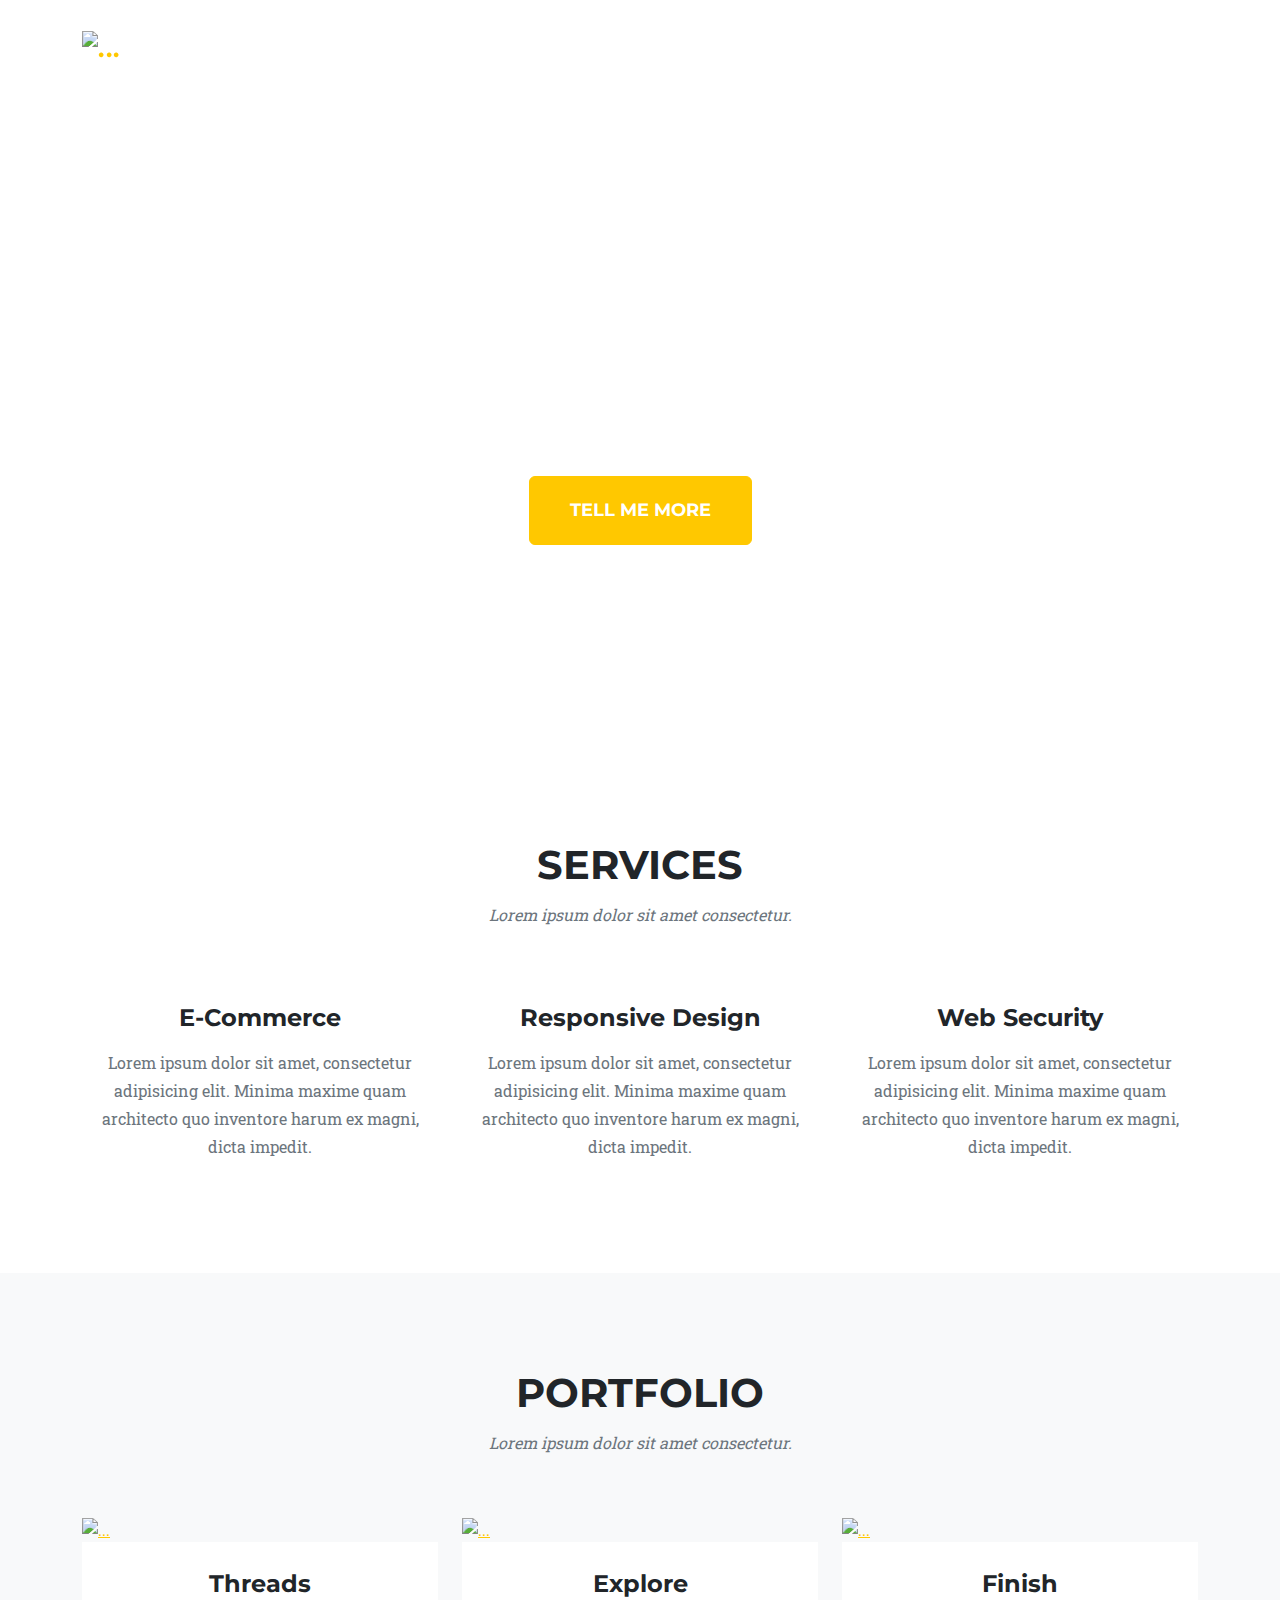
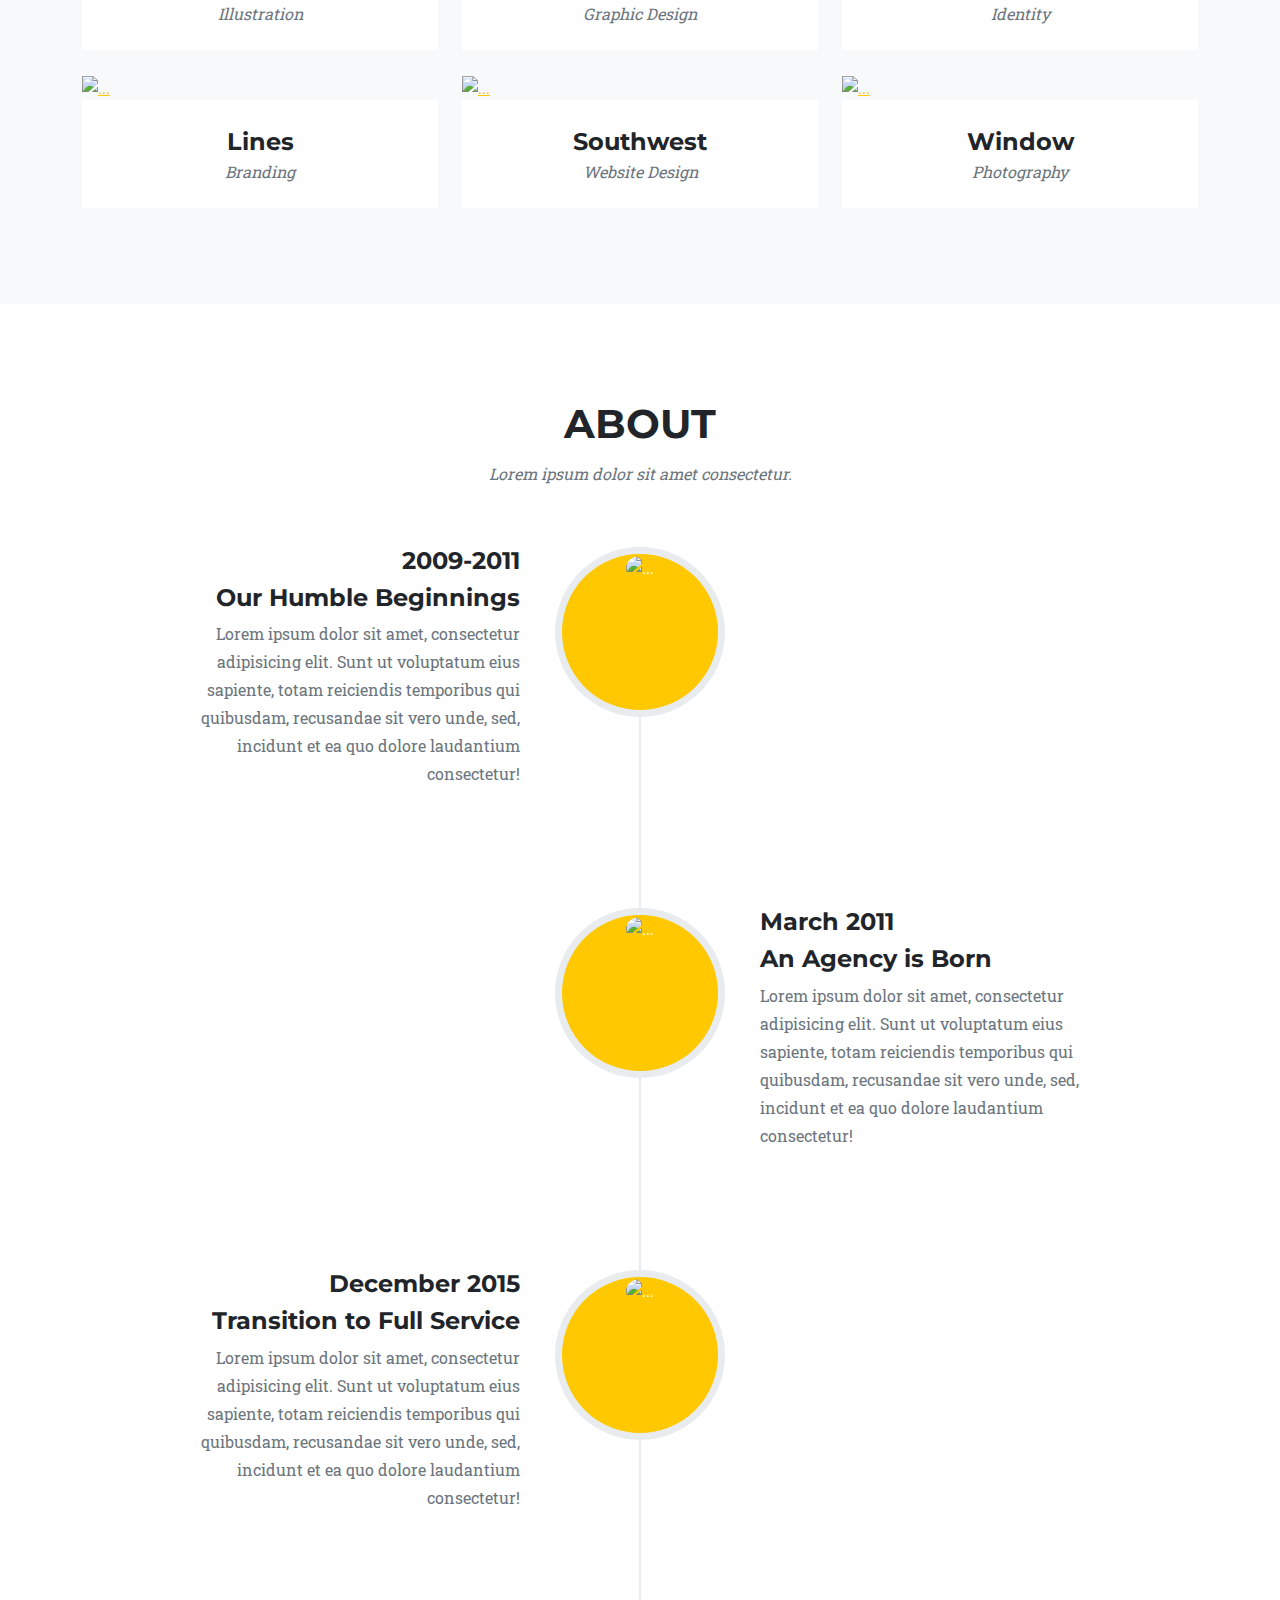
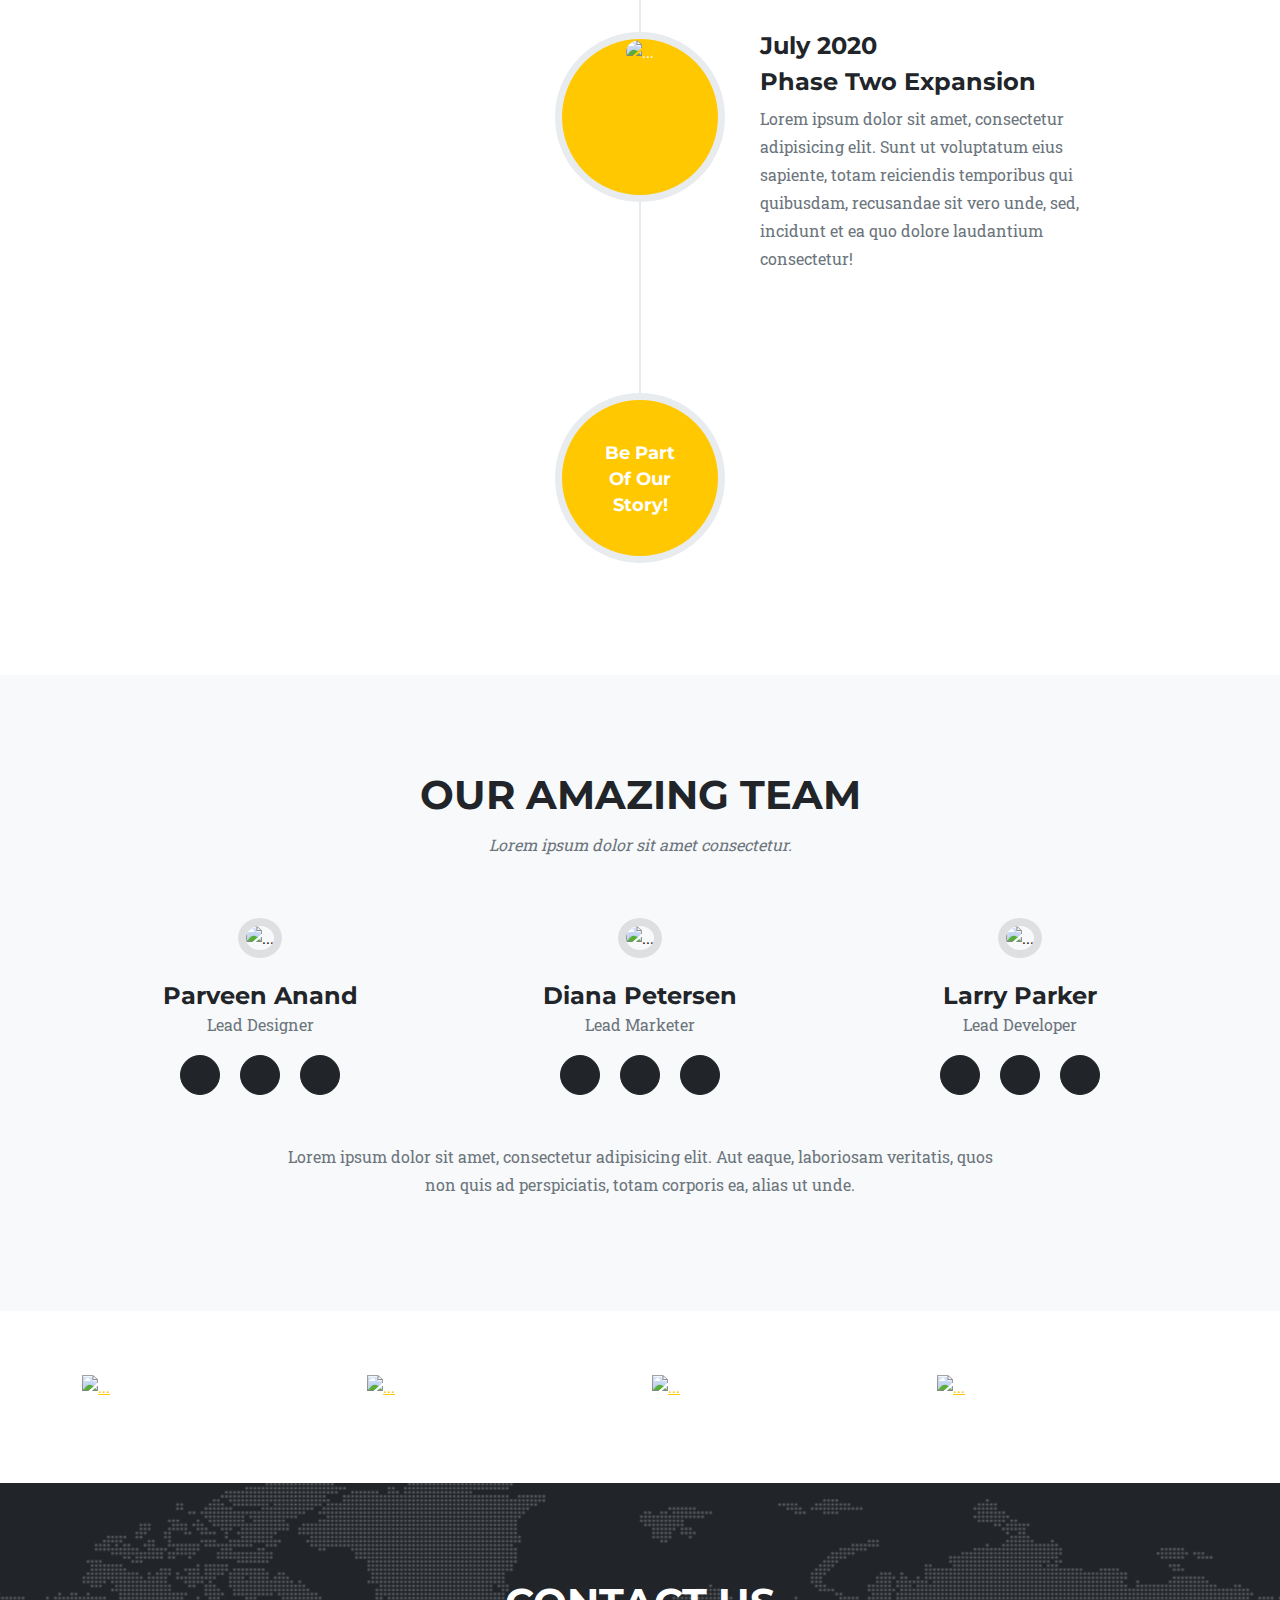
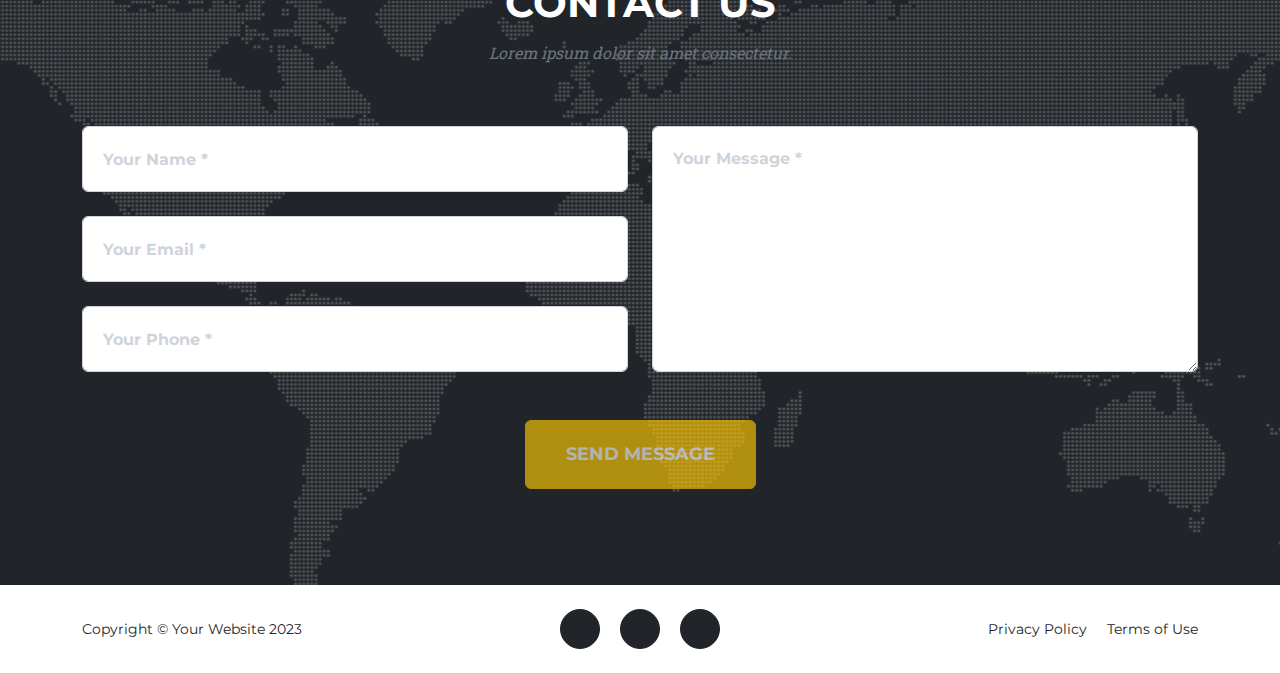
==== js/index.html @ a343124b "first commit" ====
<!DOCTYPE html>
<html lang="en">
    <head>
        <meta charset="utf-8" />
        <meta name="viewport" content="width=device-width, initial-scale=1, shrink-to-fit=no" />
        <meta name="description" content="" />
        <meta name="author" content="" />
        <title>Vector- Aprende programacion</title>
        <!-- Favicon-->
        <link rel="icon" type="image/x-icon" href="assets/favicon.ico" />
        <!-- Font Awesome icons (free version)-->
        <script src="https://use.fontawesome.com/releases/v6.3.0/js/all.js" crossorigin="anonymous"></script>
        <!-- Google fonts-->
        <link href="https://fonts.googleapis.com/css?family=Montserrat:400,700" rel="stylesheet" type="text/css" />
        <link href="https://fonts.googleapis.com/css?family=Roboto+Slab:400,100,300,700" rel="stylesheet" type="text/css" />
        <!-- Core theme CSS (includes Bootstrap)-->
        <link rel="stylesheet" href="styles.css">
    </head>
    <body id="page-top">
        <!-- Navigation-->
        <nav class="navbar navbar-expand-lg navbar-dark fixed-top" id="mainNav">
            <div class="container">
                <a class="navbar-brand" href="#page-top"><img src="assets/img/navbar-logo.svg" alt="..." /></a>
                <button class="navbar-toggler" type="button" data-bs-toggle="collapse" data-bs-target="#navbarResponsive" aria-controls="navbarResponsive" aria-expanded="false" aria-label="Toggle navigation">
                    Menu
                    <i class="fas fa-bars ms-1"></i>
                </button>
                <div class="collapse navbar-collapse" id="navbarResponsive">
                    <ul class="navbar-nav text-uppercase ms-auto py-4 py-lg-0">
                        <li class="nav-item"><a class="nav-link" href="#services">Services</a></li>
                        <li class="nav-item"><a class="nav-link" href="#portfolio">Portfolio</a></li>
                        <li class="nav-item"><a class="nav-link" href="#about">About</a></li>
                        <li class="nav-item"><a class="nav-link" href="#team">Team</a></li>
                        <li class="nav-item"><a class="nav-link" href="#contact">Contact</a></li>
                    </ul>
                </div>
            </div>
        </nav>
        <!-- Masthead-->
        <header class="masthead">
            <div class="container">
                <div class="masthead-subheading">Welcome To Our Studio!</div>
                <div class="masthead-heading text-uppercase">It's Nice To Meet You</div>
                <a class="btn btn-primary btn-xl text-uppercase" href="#services">Tell Me More</a>
            </div>
        </header>
        <!-- Services-->
        <section class="page-section" id="services">
            <div class="container">
                <div class="text-center">
                    <h2 class="section-heading text-uppercase">Services</h2>
                    <h3 class="section-subheading text-muted">Lorem ipsum dolor sit amet consectetur.</h3>
                </div>
                <div class="row text-center">
                    <div class="col-md-4">
                        <span class="fa-stack fa-4x">
                            <i class="fas fa-circle fa-stack-2x text-primary"></i>
                            <i class="fas fa-shopping-cart fa-stack-1x fa-inverse"></i>
                        </span>
                        <h4 class="my-3">E-Commerce</h4>
                        <p class="text-muted">Lorem ipsum dolor sit amet, consectetur adipisicing elit. Minima maxime quam architecto quo inventore harum ex magni, dicta impedit.</p>
                    </div>
                    <div class="col-md-4">
                        <span class="fa-stack fa-4x">
                            <i class="fas fa-circle fa-stack-2x text-primary"></i>
                            <i class="fas fa-laptop fa-stack-1x fa-inverse"></i>
                        </span>
                        <h4 class="my-3">Responsive Design</h4>
                        <p class="text-muted">Lorem ipsum dolor sit amet, consectetur adipisicing elit. Minima maxime quam architecto quo inventore harum ex magni, dicta impedit.</p>
                    </div>
                    <div class="col-md-4">
                        <span class="fa-stack fa-4x">
                            <i class="fas fa-circle fa-stack-2x text-primary"></i>
                            <i class="fas fa-lock fa-stack-1x fa-inverse"></i>
                        </span>
                        <h4 class="my-3">Web Security</h4>
                        <p class="text-muted">Lorem ipsum dolor sit amet, consectetur adipisicing elit. Minima maxime quam architecto quo inventore harum ex magni, dicta impedit.</p>
                    </div>
                </div>
            </div>
        </section>
        <!-- Portfolio Grid-->
        <section class="page-section bg-light" id="portfolio">
            <div class="container">
                <div class="text-center">
                    <h2 class="section-heading text-uppercase">Portfolio</h2>
                    <h3 class="section-subheading text-muted">Lorem ipsum dolor sit amet consectetur.</h3>
                </div>
                <div class="row">
                    <div class="col-lg-4 col-sm-6 mb-4">
                        <!-- Portfolio item 1-->
                        <div class="portfolio-item">
                            <a class="portfolio-link" data-bs-toggle="modal" href="#portfolioModal1">
                                <div class="portfolio-hover">
                                    <div class="portfolio-hover-content"><i class="fas fa-plus fa-3x"></i></div>
                                </div>
                                <img class="img-fluid" src="assets/img/portfolio/1.jpg" alt="..." />
                            </a>
                            <div class="portfolio-caption">
                                <div class="portfolio-caption-heading">Threads</div>
                                <div class="portfolio-caption-subheading text-muted">Illustration</div>
                            </div>
                        </div>
                    </div>
                    <div class="col-lg-4 col-sm-6 mb-4">
                        <!-- Portfolio item 2-->
                        <div class="portfolio-item">
                            <a class="portfolio-link" data-bs-toggle="modal" href="#portfolioModal2">
                                <div class="portfolio-hover">
                                    <div class="portfolio-hover-content"><i class="fas fa-plus fa-3x"></i></div>
                                </div>
                                <img class="img-fluid" src="assets/img/portfolio/2.png" alt="..." />
                            </a>
                            <div class="portfolio-caption">
                                <div class="portfolio-caption-heading">Explore</div>
                                <div class="portfolio-caption-subheading text-muted">Graphic Design</div>
                            </div>
                        </div>
                    </div>
                    <div class="col-lg-4 col-sm-6 mb-4">
                        <!-- Portfolio item 3-->
                        <div class="portfolio-item">
                            <a class="portfolio-link" data-bs-toggle="modal" href="#portfolioModal3">
                                <div class="portfolio-hover">
                                    <div class="portfolio-hover-content"><i class="fas fa-plus fa-3x"></i></div>
                                </div>
                                <img class="img-fluid" src="assets/img/portfolio/3.jpg" alt="..." />
                            </a>
                            <div class="portfolio-caption">
                                <div class="portfolio-caption-heading">Finish</div>
                                <div class="portfolio-caption-subheading text-muted">Identity</div>
                            </div>
                        </div>
                    </div>
                    <div class="col-lg-4 col-sm-6 mb-4 mb-lg-0">
                        <!-- Portfolio item 4-->
                        <div class="portfolio-item">
                            <a class="portfolio-link" data-bs-toggle="modal" href="#portfolioModal4">
                                <div class="portfolio-hover">
                                    <div class="portfolio-hover-content"><i class="fas fa-plus fa-3x"></i></div>
                                </div>
                                <img class="img-fluid" src="assets/img/portfolio/4.jpg" alt="..." />
                            </a>
                            <div class="portfolio-caption">
                                <div class="portfolio-caption-heading">Lines</div>
                                <div class="portfolio-caption-subheading text-muted">Branding</div>
                            </div>
                        </div>
                    </div>
                    <div class="col-lg-4 col-sm-6 mb-4 mb-sm-0">
                        <!-- Portfolio item 5-->
                        <div class="portfolio-item">
                            <a class="portfolio-link" data-bs-toggle="modal" href="#portfolioModal5">
                                <div class="portfolio-hover">
                                    <div class="portfolio-hover-content"><i class="fas fa-plus fa-3x"></i></div>
                                </div>
                                <img class="img-fluid" src="assets/img/portfolio/5.jpg" alt="..." />
                            </a>
                            <div class="portfolio-caption">
                                <div class="portfolio-caption-heading">Southwest</div>
                                <div class="portfolio-caption-subheading text-muted">Website Design</div>
                            </div>
                        </div>
                    </div>
                    <div class="col-lg-4 col-sm-6">
                        <!-- Portfolio item 6-->
                        <div class="portfolio-item">
                            <a class="portfolio-link" data-bs-toggle="modal" href="#portfolioModal6">
                                <div class="portfolio-hover">
                                    <div class="portfolio-hover-content"><i class="fas fa-plus fa-3x"></i></div>
                                </div>
                                <img class="img-fluid" src="assets/img/portfolio/6.jpg" alt="..." />
                            </a>
                            <div class="portfolio-caption">
                                <div class="portfolio-caption-heading">Window</div>
                                <div class="portfolio-caption-subheading text-muted">Photography</div>
                            </div>
                        </div>
                    </div>
                </div>
            </div>
        </section>
        <!-- About-->
        <section class="page-section" id="about">
            <div class="container">
                <div class="text-center">
                    <h2 class="section-heading text-uppercase">About</h2>
                    <h3 class="section-subheading text-muted">Lorem ipsum dolor sit amet consectetur.</h3>
                </div>
                <ul class="timeline">
                    <li>
                        <div class="timeline-image"><img class="rounded-circle img-fluid" src="assets/img/about/1.jpg" alt="..." /></div>
                        <div class="timeline-panel">
                            <div class="timeline-heading">
                                <h4>2009-2011</h4>
                                <h4 class="subheading">Our Humble Beginnings</h4>
                            </div>
                            <div class="timeline-body"><p class="text-muted">Lorem ipsum dolor sit amet, consectetur adipisicing elit. Sunt ut voluptatum eius sapiente, totam reiciendis temporibus qui quibusdam, recusandae sit vero unde, sed, incidunt et ea quo dolore laudantium consectetur!</p></div>
                        </div>
                    </li>
                    <li class="timeline-inverted">
                        <div class="timeline-image"><img class="rounded-circle img-fluid" src="assets/img/about/2.jpg" alt="..." /></div>
                        <div class="timeline-panel">
                            <div class="timeline-heading">
                                <h4>March 2011</h4>
                                <h4 class="subheading">An Agency is Born</h4>
                            </div>
                            <div class="timeline-body"><p class="text-muted">Lorem ipsum dolor sit amet, consectetur adipisicing elit. Sunt ut voluptatum eius sapiente, totam reiciendis temporibus qui quibusdam, recusandae sit vero unde, sed, incidunt et ea quo dolore laudantium consectetur!</p></div>
                        </div>
                    </li>
                    <li>
                        <div class="timeline-image"><img class="rounded-circle img-fluid" src="assets/img/about/3.jpg" alt="..." /></div>
                        <div class="timeline-panel">
                            <div class="timeline-heading">
                                <h4>December 2015</h4>
                                <h4 class="subheading">Transition to Full Service</h4>
                            </div>
                            <div class="timeline-body"><p class="text-muted">Lorem ipsum dolor sit amet, consectetur adipisicing elit. Sunt ut voluptatum eius sapiente, totam reiciendis temporibus qui quibusdam, recusandae sit vero unde, sed, incidunt et ea quo dolore laudantium consectetur!</p></div>
                        </div>
                    </li>
                    <li class="timeline-inverted">
                        <div class="timeline-image"><img class="rounded-circle img-fluid" src="assets/img/about/4.jpg" alt="..." /></div>
                        <div class="timeline-panel">
                            <div class="timeline-heading">
                                <h4>July 2020</h4>
                                <h4 class="subheading">Phase Two Expansion</h4>
                            </div>
                            <div class="timeline-body"><p class="text-muted">Lorem ipsum dolor sit amet, consectetur adipisicing elit. Sunt ut voluptatum eius sapiente, totam reiciendis temporibus qui quibusdam, recusandae sit vero unde, sed, incidunt et ea quo dolore laudantium consectetur!</p></div>
                        </div>
                    </li>
                    <li class="timeline-inverted">
                        <div class="timeline-image">
                            <h4>
                                Be Part
                                <br />
                                Of Our
                                <br />
                                Story!
                            </h4>
                        </div>
                    </li>
                </ul>
            </div>
        </section>
        <!-- Team-->
        <section class="page-section bg-light" id="team">
            <div class="container">
                <div class="text-center">
                    <h2 class="section-heading text-uppercase">Our Amazing Team</h2>
                    <h3 class="section-subheading text-muted">Lorem ipsum dolor sit amet consectetur.</h3>
                </div>
                <div class="row">
                    <div class="col-lg-4">
                        <div class="team-member">
                            <img class="mx-auto rounded-circle" src="assets/img/team/1.jpg" alt="..." />
                            <h4>Parveen Anand</h4>
                            <p class="text-muted">Lead Designer</p>
                            <a class="btn btn-dark btn-social mx-2" href="#!" aria-label="Parveen Anand Twitter Profile"><i class="fab fa-twitter"></i></a>
                            <a class="btn btn-dark btn-social mx-2" href="#!" aria-label="Parveen Anand Facebook Profile"><i class="fab fa-facebook-f"></i></a>
                            <a class="btn btn-dark btn-social mx-2" href="#!" aria-label="Parveen Anand LinkedIn Profile"><i class="fab fa-linkedin-in"></i></a>
                        </div>
                    </div>
                    <div class="col-lg-4">
                        <div class="team-member">
                            <img class="mx-auto rounded-circle" src="assets/img/team/2.jpg" alt="..." />
                            <h4>Diana Petersen</h4>
                            <p class="text-muted">Lead Marketer</p>
                            <a class="btn btn-dark btn-social mx-2" href="#!" aria-label="Diana Petersen Twitter Profile"><i class="fab fa-twitter"></i></a>
                            <a class="btn btn-dark btn-social mx-2" href="#!" aria-label="Diana Petersen Facebook Profile"><i class="fab fa-facebook-f"></i></a>
                            <a class="btn btn-dark btn-social mx-2" href="#!" aria-label="Diana Petersen LinkedIn Profile"><i class="fab fa-linkedin-in"></i></a>
                        </div>
                    </div>
                    <div class="col-lg-4">
                        <div class="team-member">
                            <img class="mx-auto rounded-circle" src="assets/img/team/3.jpg" alt="..." />
                            <h4>Larry Parker</h4>
                            <p class="text-muted">Lead Developer</p>
                            <a class="btn btn-dark btn-social mx-2" href="#!" aria-label="Larry Parker Twitter Profile"><i class="fab fa-twitter"></i></a>
                            <a class="btn btn-dark btn-social mx-2" href="#!" aria-label="Larry Parker Facebook Profile"><i class="fab fa-facebook-f"></i></a>
                            <a class="btn btn-dark btn-social mx-2" href="#!" aria-label="Larry Parker LinkedIn Profile"><i class="fab fa-linkedin-in"></i></a>
                        </div>
                    </div>
                </div>
                <div class="row">
                    <div class="col-lg-8 mx-auto text-center"><p class="large text-muted">Lorem ipsum dolor sit amet, consectetur adipisicing elit. Aut eaque, laboriosam veritatis, quos non quis ad perspiciatis, totam corporis ea, alias ut unde.</p></div>
                </div>
            </div>
        </section>
        <!-- Clients-->
        <div class="py-5">
            <div class="container">
                <div class="row align-items-center">
                    <div class="col-md-3 col-sm-6 my-3">
                        <a href="#!"><img class="img-fluid img-brand d-block mx-auto" src="assets/img/logos/microsoft.svg" alt="..." aria-label="Microsoft Logo" /></a>
                    </div>
                    <div class="col-md-3 col-sm-6 my-3">
                        <a href="#!"><img class="img-fluid img-brand d-block mx-auto" src="assets/img/logos/google.svg" alt="..." aria-label="Google Logo" /></a>
                    </div>
                    <div class="col-md-3 col-sm-6 my-3">
                        <a href="#!"><img class="img-fluid img-brand d-block mx-auto" src="assets/img/logos/facebook.svg" alt="..." aria-label="Facebook Logo" /></a>
                    </div>
                    <div class="col-md-3 col-sm-6 my-3">
                        <a href="#!"><img class="img-fluid img-brand d-block mx-auto" src="assets/img/logos/ibm.svg" alt="..." aria-label="IBM Logo" /></a>
                    </div>
                </div>
            </div>
        </div>
        <!-- Contact-->
        <section class="page-section" id="contact">
            <div class="container">
                <div class="text-center">
                    <h2 class="section-heading text-uppercase">Contact Us</h2>
                    <h3 class="section-subheading text-muted">Lorem ipsum dolor sit amet consectetur.</h3>
                </div>
                <!-- * * * * * * * * * * * * * * *-->
                <!-- * * SB Forms Contact Form * *-->
                <!-- * * * * * * * * * * * * * * *-->
                <!-- This form is pre-integrated with SB Forms.-->
                <!-- To make this form functional, sign up at-->
                <!-- https://startbootstrap.com/solution/contact-forms-->
                <!-- to get an API token!-->
                <form id="contactForm" data-sb-form-api-token="API_TOKEN">
                    <div class="row align-items-stretch mb-5">
                        <div class="col-md-6">
                            <div class="form-group">
                                <!-- Name input-->
                                <input class="form-control" id="name" type="text" placeholder="Your Name *" data-sb-validations="required" />
                                <div class="invalid-feedback" data-sb-feedback="name:required">A name is required.</div>
                            </div>
                            <div class="form-group">
                                <!-- Email address input-->
                                <input class="form-control" id="email" type="email" placeholder="Your Email *" data-sb-validations="required,email" />
                                <div class="invalid-feedback" data-sb-feedback="email:required">An email is required.</div>
                                <div class="invalid-feedback" data-sb-feedback="email:email">Email is not valid.</div>
                            </div>
                            <div class="form-group mb-md-0">
                                <!-- Phone number input-->
                                <input class="form-control" id="phone" type="tel" placeholder="Your Phone *" data-sb-validations="required" />
                                <div class="invalid-feedback" data-sb-feedback="phone:required">A phone number is required.</div>
                            </div>
                        </div>
                        <div class="col-md-6">
                            <div class="form-group form-group-textarea mb-md-0">
                                <!-- Message input-->
                                <textarea class="form-control" id="message" placeholder="Your Message *" data-sb-validations="required"></textarea>
                                <div class="invalid-feedback" data-sb-feedback="message:required">A message is required.</div>
                            </div>
                        </div>
                    </div>
                    <!-- Submit success message-->
                    <!---->
                    <!-- This is what your users will see when the form-->
                    <!-- has successfully submitted-->
                    <div class="d-none" id="submitSuccessMessage">
                        <div class="text-center text-white mb-3">
                            <div class="fw-bolder">Form submission successful!</div>
                            To activate this form, sign up at
                            <br />
                            <a href="https://startbootstrap.com/solution/contact-forms">https://startbootstrap.com/solution/contact-forms</a>
                        </div>
                    </div>
                    <!-- Submit error message-->
                    <!---->
                    <!-- This is what your users will see when there is-->
                    <!-- an error submitting the form-->
                    <div class="d-none" id="submitErrorMessage"><div class="text-center text-danger mb-3">Error sending message!</div></div>
                    <!-- Submit Button-->
                    <div class="text-center"><button class="btn btn-primary btn-xl text-uppercase disabled" id="submitButton" type="submit">Send Message</button></div>
                </form>
            </div>
        </section>
        <!-- Footer-->
        <footer class="footer py-4">
            <div class="container">
                <div class="row align-items-center">
                    <div class="col-lg-4 text-lg-start">Copyright &copy; Your Website 2023</div>
                    <div class="col-lg-4 my-3 my-lg-0">
                        <a class="btn btn-dark btn-social mx-2" href="#!" aria-label="Twitter"><i class="fab fa-twitter"></i></a>
                        <a class="btn btn-dark btn-social mx-2" href="#!" aria-label="Facebook"><i class="fab fa-facebook-f"></i></a>
                        <a class="btn btn-dark btn-social mx-2" href="#!" aria-label="LinkedIn"><i class="fab fa-linkedin-in"></i></a>
                    </div>
                    <div class="col-lg-4 text-lg-end">
                        <a class="link-dark text-decoration-none me-3" href="#!">Privacy Policy</a>
                        <a class="link-dark text-decoration-none" href="#!">Terms of Use</a>
                    </div>
                </div>
            </div>
        </footer>
        <!-- Portfolio Modals-->
        <!-- Portfolio item 1 modal popup-->
        <div class="portfolio-modal modal fade" id="portfolioModal1" tabindex="-1" role="dialog" aria-hidden="true">
            <div class="modal-dialog">
                <div class="modal-content">
                    <div class="close-modal" data-bs-dismiss="modal"><img src="assets/img/close-icon.svg" alt="Close modal" /></div>
                    <div class="container">
                        <div class="row justify-content-center">
                            <div class="col-lg-8">
                                <div class="modal-body">
                                    <!-- Project details-->
                                    <h2 class="text-uppercase">Project Name</h2>
                                    <p class="item-intro text-muted">Lorem ipsum dolor sit amet consectetur.</p>
                                    <img class="img-fluid d-block mx-auto" src="assets/img/portfolio/1.jpg" alt="..." />
                                    <p>Use this area to describe your project. Lorem ipsum dolor sit amet, consectetur adipisicing elit. Est blanditiis dolorem culpa incidunt minus dignissimos deserunt repellat aperiam quasi sunt officia expedita beatae cupiditate, maiores repudiandae, nostrum, reiciendis facere nemo!</p>
                                    <ul class="list-inline">
                                        <li>
                                            <strong>Client:</strong>
                                            Threads
                                        </li>
                                        <li>
                                            <strong>Category:</strong>
                                            Illustration
                                        </li>
                                    </ul>
                                    <button class="btn btn-primary btn-xl text-uppercase" data-bs-dismiss="modal" type="button">
                                        <i class="fas fa-xmark me-1"></i>
                                        Close Project
                                    </button>
                                </div>
                            </div>
                        </div>
                    </div>
                </div>
            </div>
        </div>
        <!-- Portfolio item 2 modal popup-->
        <div class="portfolio-modal modal fade" id="portfolioModal2" tabindex="-1" role="dialog" aria-hidden="true">
            <div class="modal-dialog">
                <div class="modal-content">
                    <div class="close-modal" data-bs-dismiss="modal"><img src="assets/img/close-icon.svg" alt="Close modal" /></div>
                    <div class="container">
                        <div class="row justify-content-center">
                            <div class="col-lg-8">
                                <div class="modal-body">
                                    <!-- Project details-->
                                    <h2 class="text-uppercase">Project Name</h2>
                                    <p class="item-intro text-muted">Lorem ipsum dolor sit amet consectetur.</p>
                                    <img class="img-fluid d-block mx-auto" src="assets/img/portfolio/2.jpg" alt="..." />
                                    <p>Use this area to describe your project. Lorem ipsum dolor sit amet, consectetur adipisicing elit. Est blanditiis dolorem culpa incidunt minus dignissimos deserunt repellat aperiam quasi sunt officia expedita beatae cupiditate, maiores repudiandae, nostrum, reiciendis facere nemo!</p>
                                    <ul class="list-inline">
                                        <li>
                                            <strong>Client:</strong>
                                            Explore
                                        </li>
                                        <li>
                                            <strong>Category:</strong>
                                            Graphic Design
                                        </li>
                                    </ul>
                                    <button class="btn btn-primary btn-xl text-uppercase" data-bs-dismiss="modal" type="button">
                                        <i class="fas fa-xmark me-1"></i>
                                        Close Project
                                    </button>
                                </div>
                            </div>
                        </div>
                    </div>
                </div>
            </div>
        </div>
        <!-- Portfolio item 3 modal popup-->
        <div class="portfolio-modal modal fade" id="portfolioModal3" tabindex="-1" role="dialog" aria-hidden="true">
            <div class="modal-dialog">
                <div class="modal-content">
                    <div class="close-modal" data-bs-dismiss="modal"><img src="assets/img/close-icon.svg" alt="Close modal" /></div>
                    <div class="container">
                        <div class="row justify-content-center">
                            <div class="col-lg-8">
                                <div class="modal-body">
                                    <!-- Project details-->
                                    <h2 class="text-uppercase">Project Name</h2>
                                    <p class="item-intro text-muted">Lorem ipsum dolor sit amet consectetur.</p>
                                    <img class="img-fluid d-block mx-auto" src="assets/img/portfolio/3.jpg" alt="..." />
                                    <p>Use this area to describe your project. Lorem ipsum dolor sit amet, consectetur adipisicing elit. Est blanditiis dolorem culpa incidunt minus dignissimos deserunt repellat aperiam quasi sunt officia expedita beatae cupiditate, maiores repudiandae, nostrum, reiciendis facere nemo!</p>
                                    <ul class="list-inline">
                                        <li>
                                            <strong>Client:</strong>
                                            Finish
                                        </li>
                                        <li>
                                            <strong>Category:</strong>
                                            Identity
                                        </li>
                                    </ul>
                                    <button class="btn btn-primary btn-xl text-uppercase" data-bs-dismiss="modal" type="button">
                                        <i class="fas fa-xmark me-1"></i>
                                        Close Project
                                    </button>
                                </div>
                            </div>
                        </div>
                    </div>
                </div>
            </div>
        </div>
        <!-- Portfolio item 4 modal popup-->
        <div class="portfolio-modal modal fade" id="portfolioModal4" tabindex="-1" role="dialog" aria-hidden="true">
            <div class="modal-dialog">
                <div class="modal-content">
                    <div class="close-modal" data-bs-dismiss="modal"><img src="assets/img/close-icon.svg" alt="Close modal" /></div>
                    <div class="container">
                        <div class="row justify-content-center">
                            <div class="col-lg-8">
                                <div class="modal-body">
                                    <!-- Project details-->
                                    <h2 class="text-uppercase">Project Name</h2>
                                    <p class="item-intro text-muted">Lorem ipsum dolor sit amet consectetur.</p>
                                    <img class="img-fluid d-block mx-auto" src="assets/img/portfolio/4.jpg" alt="..." />
                                    <p>Use this area to describe your project. Lorem ipsum dolor sit amet, consectetur adipisicing elit. Est blanditiis dolorem culpa incidunt minus dignissimos deserunt repellat aperiam quasi sunt officia expedita beatae cupiditate, maiores repudiandae, nostrum, reiciendis facere nemo!</p>
                                    <ul class="list-inline">
                                        <li>
                                            <strong>Client:</strong>
                                            Lines
                                        </li>
                                        <li>
                                            <strong>Category:</strong>
                                            Branding
                                        </li>
                                    </ul>
                                    <button class="btn btn-primary btn-xl text-uppercase" data-bs-dismiss="modal" type="button">
                                        <i class="fas fa-xmark me-1"></i>
                                        Close Project
                                    </button>
                                </div>
                            </div>
                        </div>
                    </div>
                </div>
            </div>
        </div>
        <!-- Portfolio item 5 modal popup-->
        <div class="portfolio-modal modal fade" id="portfolioModal5" tabindex="-1" role="dialog" aria-hidden="true">
            <div class="modal-dialog">
                <div class="modal-content">
                    <div class="close-modal" data-bs-dismiss="modal"><img src="assets/img/close-icon.svg" alt="Close modal" /></div>
                    <div class="container">
                        <div class="row justify-content-center">
                            <div class="col-lg-8">
                                <div class="modal-body">
                                    <!-- Project details-->
                                    <h2 class="text-uppercase">Project Name</h2>
                                    <p class="item-intro text-muted">Lorem ipsum dolor sit amet consectetur.</p>
                                    <img class="img-fluid d-block mx-auto" src="assets/img/portfolio/5.jpg" alt="..." />
                                    <p>Use this area to describe your project. Lorem ipsum dolor sit amet, consectetur adipisicing elit. Est blanditiis dolorem culpa incidunt minus dignissimos deserunt repellat aperiam quasi sunt officia expedita beatae cupiditate, maiores repudiandae, nostrum, reiciendis facere nemo!</p>
                                    <ul class="list-inline">
                                        <li>
                                            <strong>Client:</strong>
                                            Southwest
                                        </li>
                                        <li>
                                            <strong>Category:</strong>
                                            Website Design
                                        </li>
                                    </ul>
                                    <button class="btn btn-primary btn-xl text-uppercase" data-bs-dismiss="modal" type="button">
                                        <i class="fas fa-xmark me-1"></i>
                                        Close Project
                                    </button>
                                </div>
                            </div>
                        </div>
                    </div>
                </div>
            </div>
        </div>
        <!-- Portfolio item 6 modal popup-->
        <div class="portfolio-modal modal fade" id="portfolioModal6" tabindex="-1" role="dialog" aria-hidden="true">
            <div class="modal-dialog">
                <div class="modal-content">
                    <div class="close-modal" data-bs-dismiss="modal"><img src="assets/img/close-icon.svg" alt="Close modal" /></div>
                    <div class="container">
                        <div class="row justify-content-center">
                            <div class="col-lg-8">
                                <div class="modal-body">
                                    <!-- Project details-->
                                    <h2 class="text-uppercase">Project Name</h2>
                                    <p class="item-intro text-muted">Lorem ipsum dolor sit amet consectetur.</p>
                                    <img class="img-fluid d-block mx-auto" src="assets/img/portfolio/6.jpg" alt="..." />
                                    <p>Use this area to describe your project. Lorem ipsum dolor sit amet, consectetur adipisicing elit. Est blanditiis dolorem culpa incidunt minus dignissimos deserunt repellat aperiam quasi sunt officia expedita beatae cupiditate, maiores repudiandae, nostrum, reiciendis facere nemo!</p>
                                    <ul class="list-inline">
                                        <li>
                                            <strong>Client:</strong>
                                            Window
                                        </li>
                                        <li>
                                            <strong>Category:</strong>
                                            Photography
                                        </li>
                                    </ul>
                                    <button class="btn btn-primary btn-xl text-uppercase" data-bs-dismiss="modal" type="button">
                                        <i class="fas fa-xmark me-1"></i>
                                        Close Project
                                    </button>
                                </div>
                            </div>
                        </div>
                    </div>
                </div>
            </div>
        </div>
        <!-- Bootstrap core JS-->
        <script src="https://cdn.jsdelivr.net/npm/bootstrap@5.2.3/dist/js/bootstrap.bundle.min.js"></script>
        <!-- Core theme JS-->
        <script src="js/scripts.js"></script>
        <!-- * * * * * * * * * * * * * * * * * * * * * * * * * * * * * * * * * * * * * * * *-->
        <!-- * *                               SB Forms JS                               * *-->
        <!-- * * Activate your form at https://startbootstrap.com/solution/contact-forms * *-->
        <!-- * * * * * * * * * * * * * * * * * * * * * * * * * * * * * * * * * * * * * * * *-->
        <script src="https://cdn.startbootstrap.com/sb-forms-latest.js"></script>
    </body>
</html>
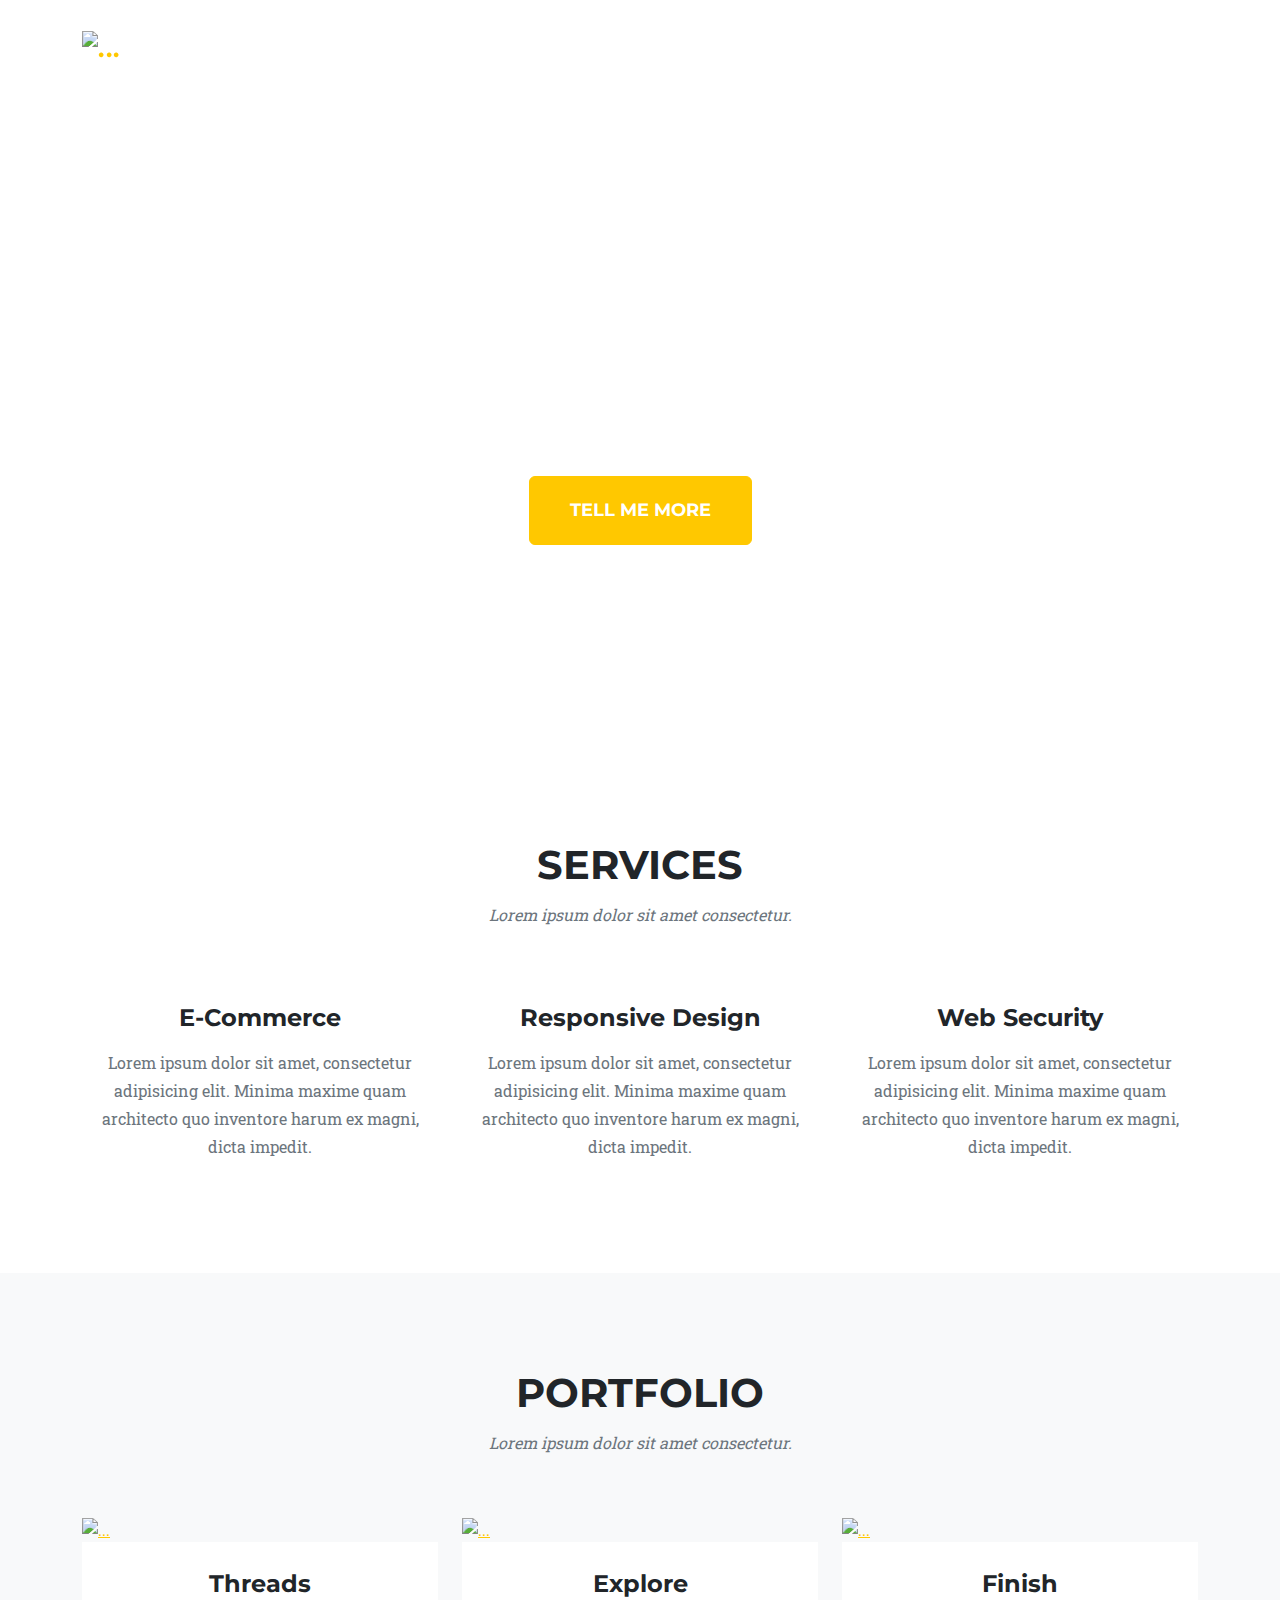
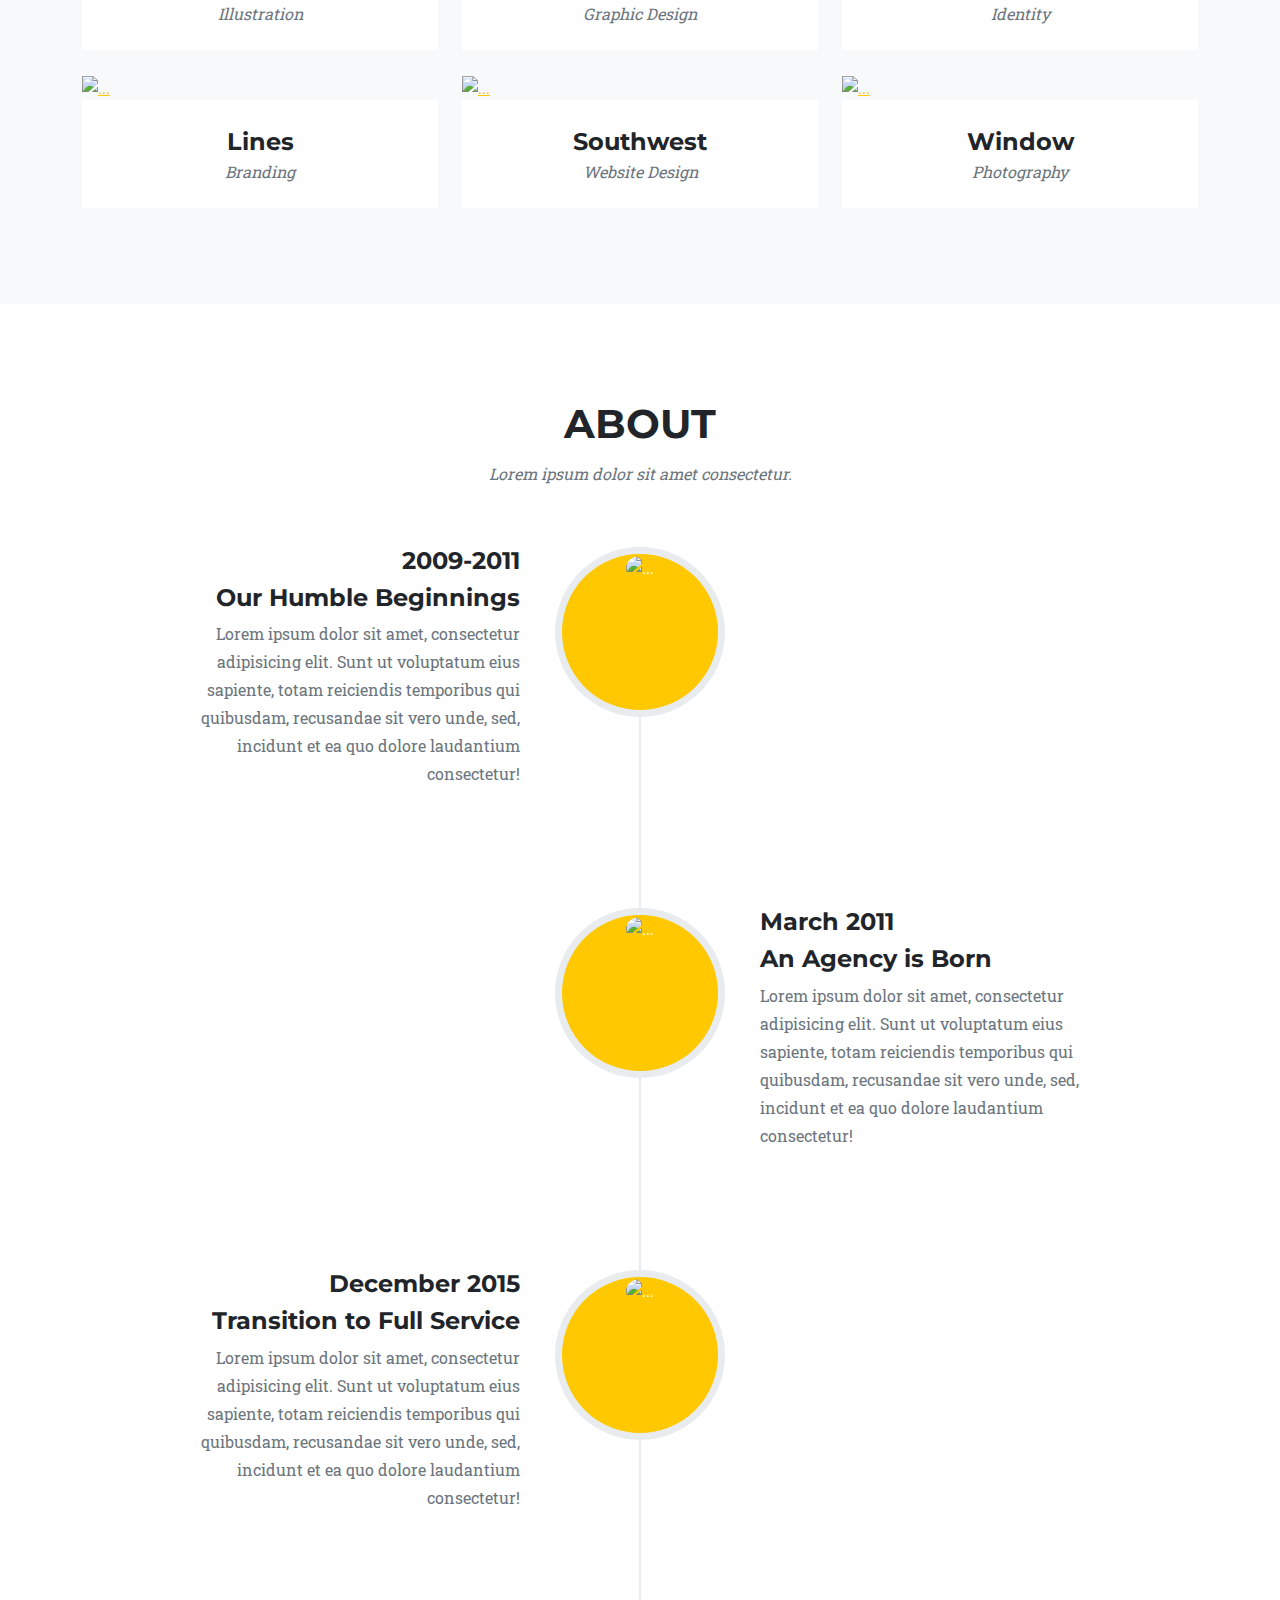
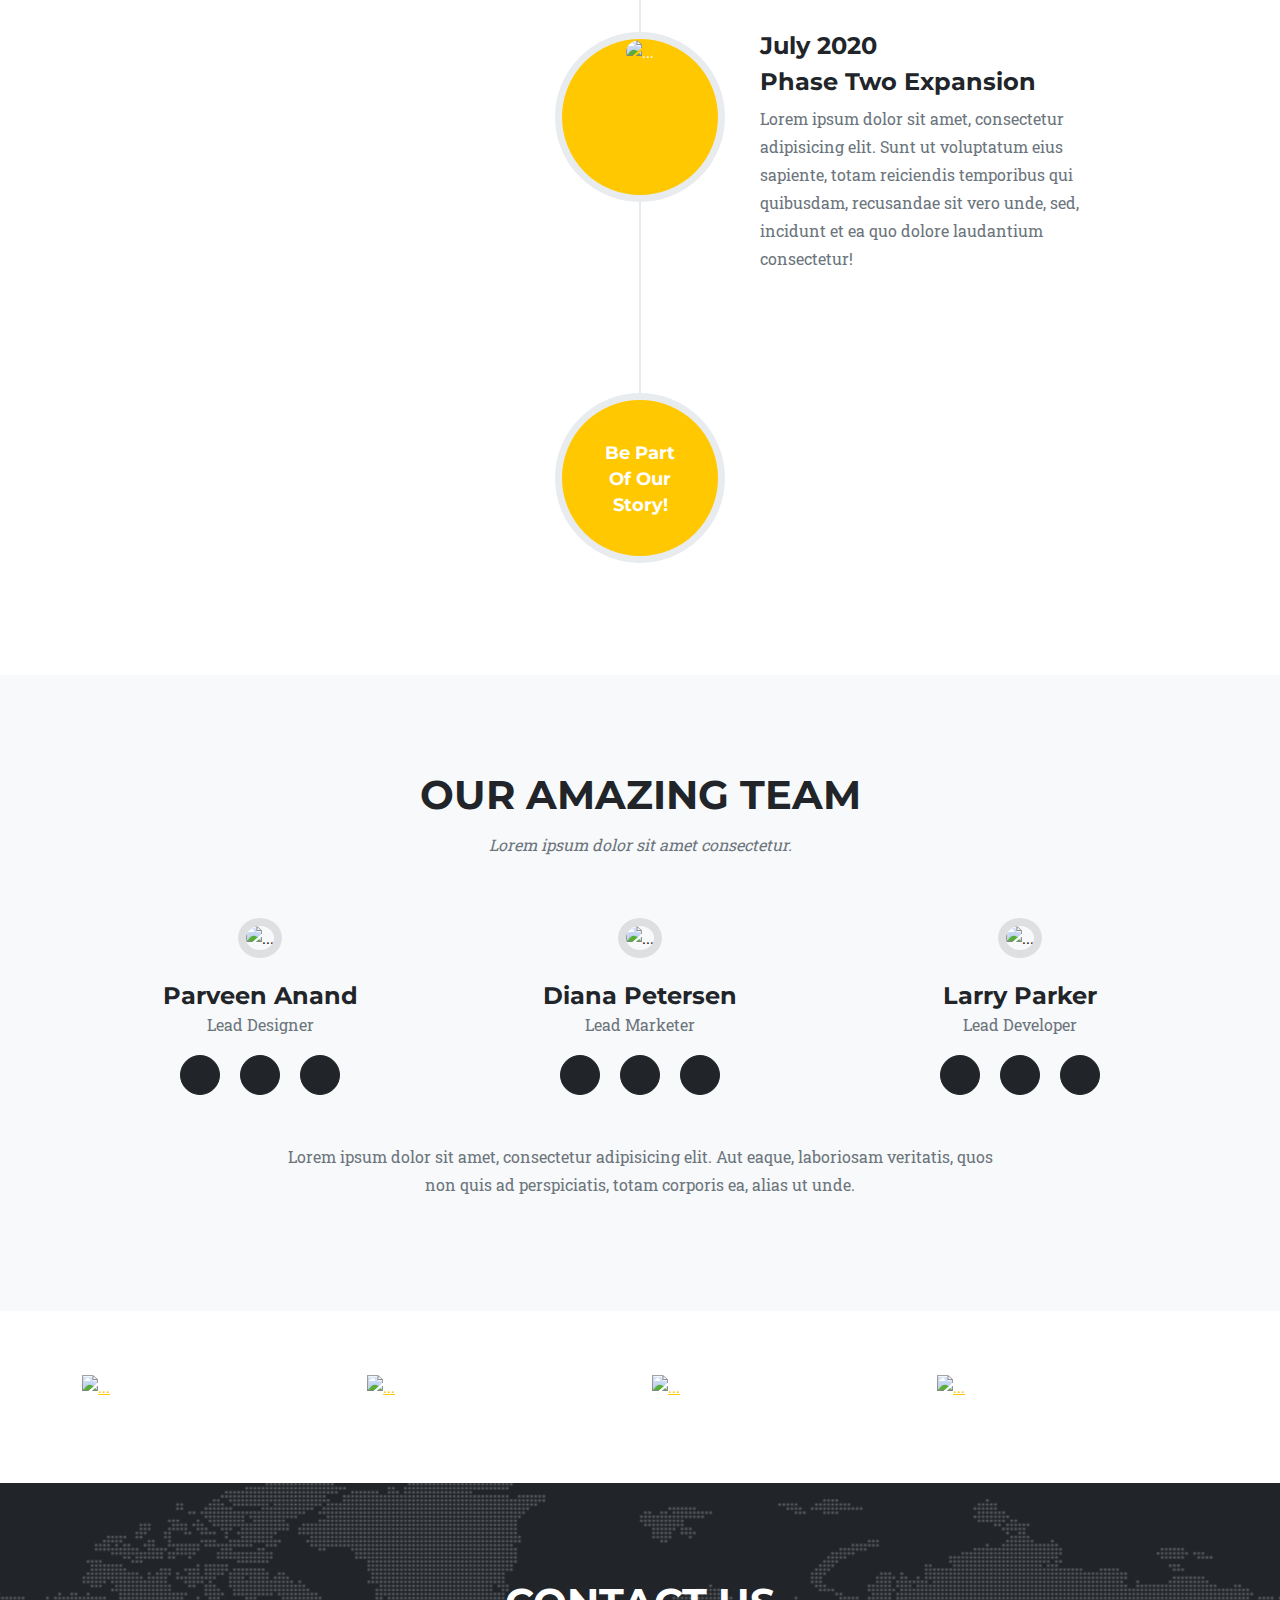
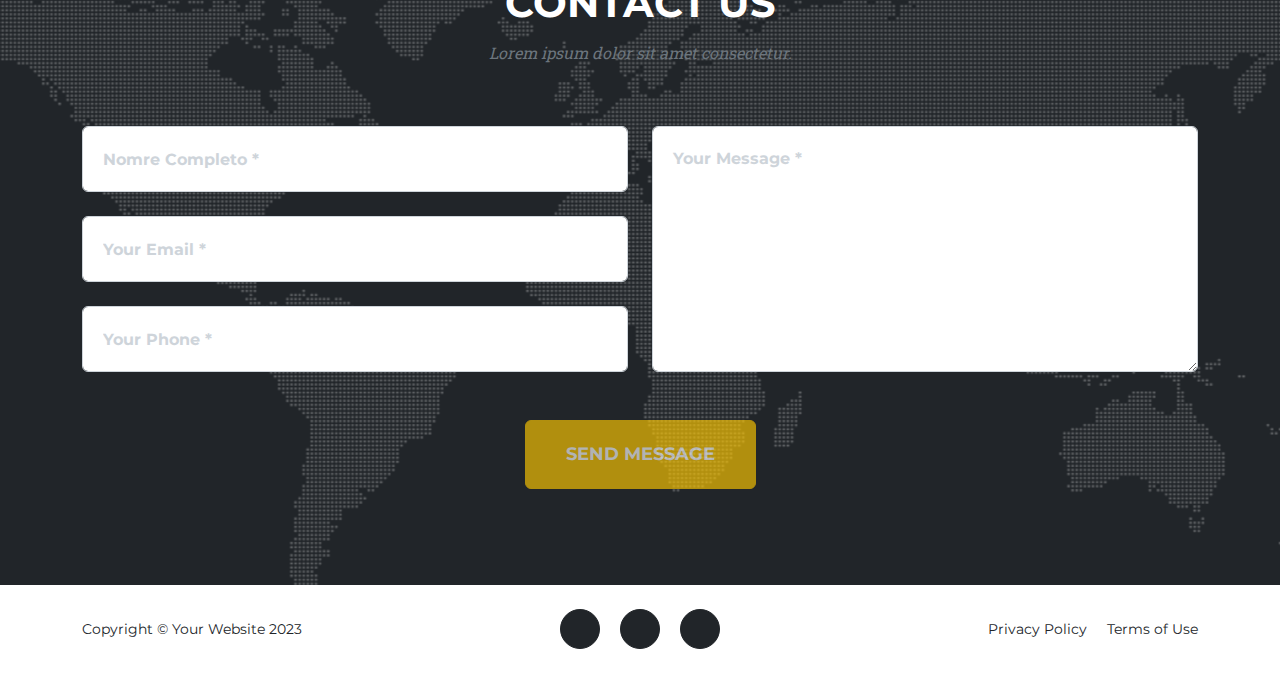
==== commit be7f650b: "Descripción de los cambios" ====
--- a/js/index.html
+++ b/js/index.html
@@ -324,7 +324,7 @@
                         <div class="col-md-6">
                             <div class="form-group">
                                 <!-- Name input-->
-                                <input class="form-control" id="name" type="text" placeholder="Your Name *" data-sb-validations="required" />
+                                <input class="form-control" id="name" type="text" placeholder="Nomre Completo *" data-sb-validations="required" />
                                 <div class="invalid-feedback" data-sb-feedback="name:required">A name is required.</div>
                             </div>
                             <div class="form-group">
